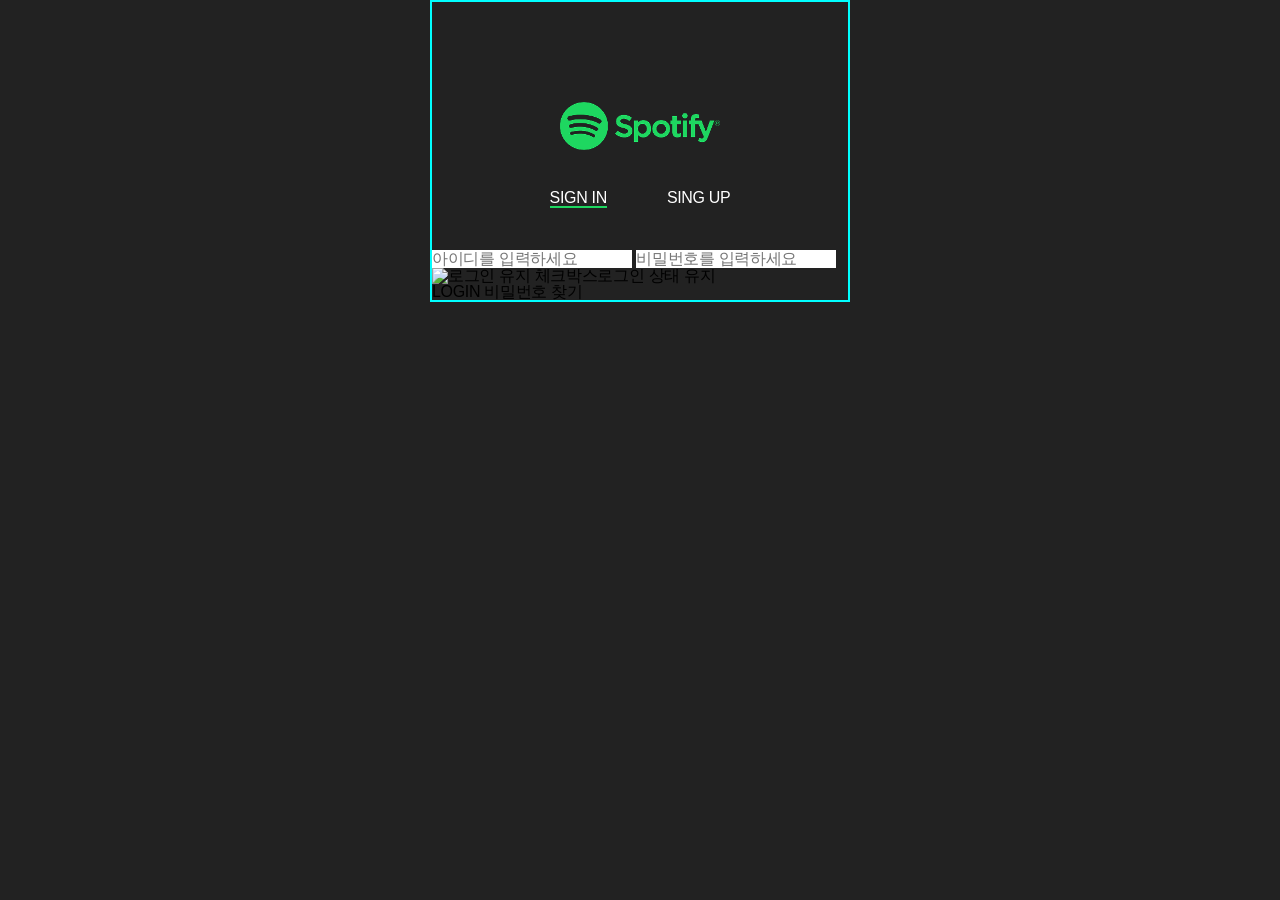
==== login.html @ 050ac00e "스포티파이 로그인, 가입, HTML 완성, CSS중간단계" ====
<!DOCTYPE html>
<html lang="ko">
<head>
    <meta charset="UTF-8">
    <meta name="viewport" content="width=device-width, initial-scale=1.0">
    <meta name="keywords" content="">
    <meta name="description" content="">
    <title>login | spotify</title> <!-- 현재페이지명 | 사이트명 -->
    <link rel="shortcut icon" href="./images/favicon.jpg" type="image/x-icon">
    <link rel="stylesheet" href="./styles/reset.css">
    <link rel="stylesheet" href="./styles/login.css">
    <script src="./scripts/login.js" defer></script>
</head>
<body>
    <div id="wrap">
        <main>
            <h1><a href="./index.html"><img src="./images/LOGO.png" alt="spotify"></a></h1>
            <div class="tab_menu">
                <a href="./login.html" class="active sign_in">SIGN IN</a>
                <a href="./join.html" class="sign_up">SING UP</a>
            </div>
            <form action="#" method="post" name="login_frm"> <!-- form :post 보안이 필요한 폼 서버 -->
                <div class="id_pw_g"><!-- 로그인을 위한 입력그룹 뜻 fieldset = div -->
                    <input type="text" name="user_id" id ="user_id" placeholder="아이디를 입력하세요" autocomplete="on">
                    <!-- (위) test 한 줄 글자 입력 칸(아이디, 이름, 닉네임, 주소, 추천인, 주민등록번호앞 등) -->
                    <input type="password" name="user_pw" id ="user_pw" placeholder="비밀번호를 입력하세요">
                    <!-- (위) password 보안 글자 입력칸(비밀번호, 비번재입력, 주민뒷자리, 게시판비밀글, 등) -->
                </div>
                <div class="login_y_g"><!-- 로그인 유지 체크 박스 -->
                    <button type="button"><img src="#" alt="로그인 유지 체크박스">로그인 상태 유지</button>
                </div>
                <div class="btn_search_g"><!-- 로그인 버튼, 비밀번호 찾기 -->
                    <button type="button" id="iogin_btn">LOGIN</button>
                    <!-- (위)type=button (범용(모든기능 가능), 자바스크립트 추처리로 모든 기능 가능) -->
                    <a href="#" class="search_pw">비밀번호 찾기</a>
                </div>
            </form>
        </main>
    </div>
</body>
</html>
---- styles/login.css ----
/* login.css */
body {background-color: #222;}
#wrap {
    border:2px solid aqua;
    width: 420px;
    margin: 0 auto;
    padding-top: 100px;
}
#wrap main {}
/* ------------------------------------로고, 탭메뉴 */
#wrap main h1 {
    width: 160px; height: 44px;
    margin:0 auto;
}
#wrap main h1 img {width: 100%;}
#wrap main .tab_menu {
    display: flex; flex-flow: row nowrap;
    justify-content: center;
    gap:60px;
    padding: 20px 0 42px 0;
    margin-top: 24px;
}
#wrap main .tab_menu .active {
    border-bottom: 2px solid #1ED760;
}
#wrap main .tab_menu .sign_in {}
#wrap main .tab_menu .sign_up {}
#wrap main .tab_menu *{color:#fff;}
/* -------------------------------------로그인 양식 */
#wrap form {}
#wrap form .id_pw_g {}
#wrap form .id_pw_g #user_id {}
#wrap form .id_pw_g #user_pw {}
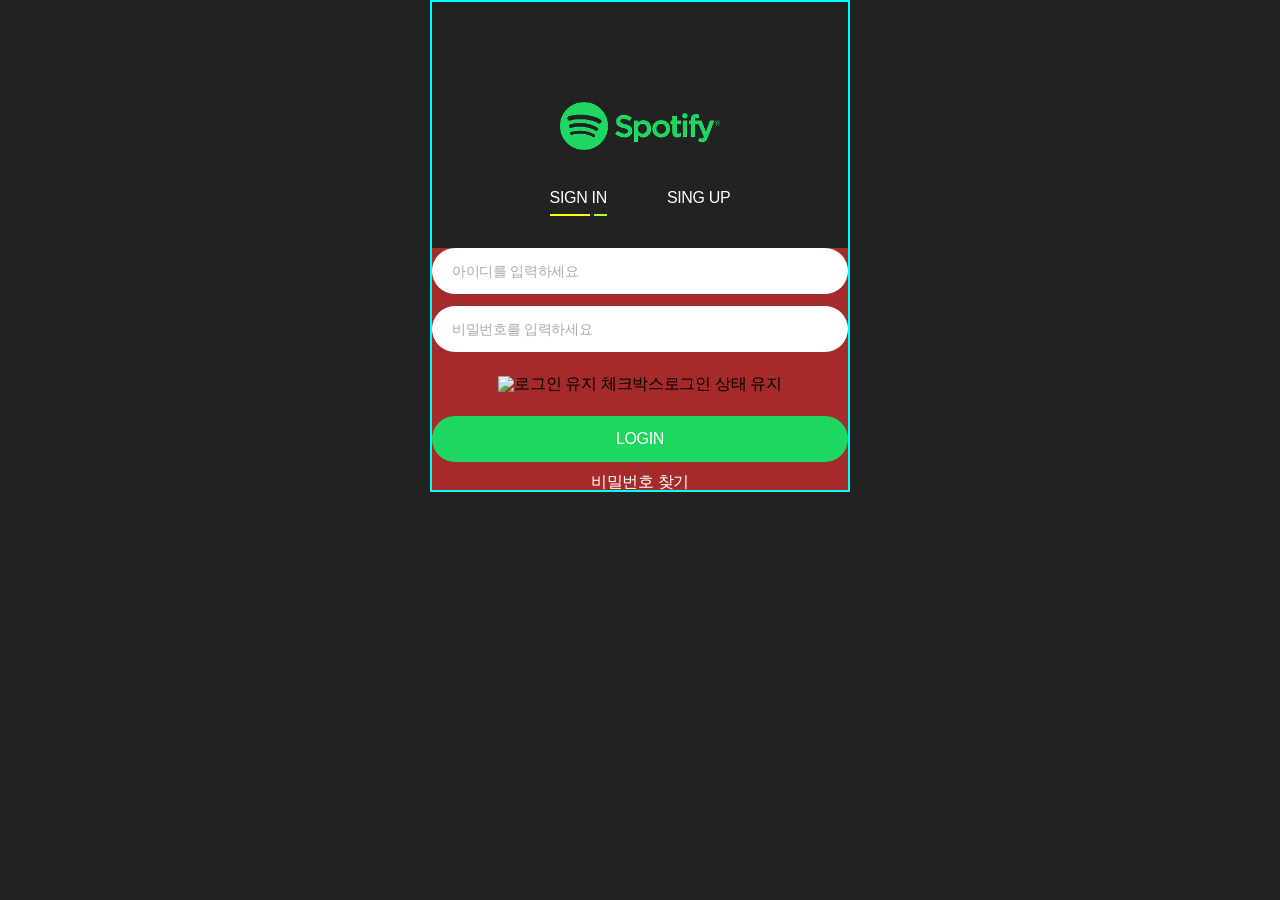
==== commit 351c797f: "spotify" ====
--- a/login.html
+++ b/login.html
@@ -30,7 +30,7 @@
                     <button type="button"><img src="#" alt="로그인 유지 체크박스">로그인 상태 유지</button>
                 </div>
                 <div class="btn_search_g"><!-- 로그인 버튼, 비밀번호 찾기 -->
-                    <button type="button" id="iogin_btn">LOGIN</button>
+                    <button type="button" id="login_btn">LOGIN</button>
                     <!-- (위)type=button (범용(모든기능 가능), 자바스크립트 추처리로 모든 기능 가능) -->
                     <a href="#" class="search_pw">비밀번호 찾기</a>
                 </div>
--- a/styles/login.css
+++ b/styles/login.css
@@ -20,14 +20,53 @@
     padding: 20px 0 42px 0;
     margin-top: 24px;
 }
-#wrap main .tab_menu .active {
-    border-bottom: 2px solid #1ED760;
+#wrap main .tab_menu .active {position: relative;}
+
+#wrap main .tab_menu .active::after {
+    content:''; display: block;
+    width:40px; height: 2px;
+    background-color: yellow;
+    position: absolute; left:0; bottom: -10px;
+
 }
+#wrap main .tab_menu .active::before {
+    content:''; display: block;
+    width: 13px; height: 2px;
+    background-color: greenyellow;
+    position: absolute; right: 0; bottom: -10px;
+}
+    /* border-bottom: 10px solid #1ED760; */
+
+/* 활성화 디자인 시 요소의 크기와 관계없이 다양한 크기와 위치 디자인을 하고 싶을 때 border속성으 무조건 요소의 크기와 동일하게 만들어지므로 다른 방법을 사용해야 한다. */
 #wrap main .tab_menu .sign_in {}
 #wrap main .tab_menu .sign_up {}
 #wrap main .tab_menu *{color:#fff;}
 /* -------------------------------------로그인 양식 */
-#wrap form {}
-#wrap form .id_pw_g {}
-#wrap form .id_pw_g #user_id {}
-#wrap form .id_pw_g #user_pw {}+/* 태그[속성=값] 속성선택자 */
+form[name^=login] {
+    background-color: brown;
+    display:flex; flex-flow:column nowrap;
+    gap:24px;
+}
+#wrap main form .id_pw_g {}
+#wrap main form .id_pw_g .user_id {}
+#wrap main form .id_pw_g .user_pw {}
+form[name*=login] div[class*=g] {
+    display: flex; flex-flow: column nowrap;
+    text-align: center;
+}
+input[name^=user] {
+    width: 100%; height: 46px;
+    border-radius: 23px;
+    padding: 0 20px; margin-bottom: 12px;
+}
+input[name^=user]:nth-child(2) {margin:0;}
+input[name^=user]::placeholder{
+    font-size: 0.875em; color: #aaa;
+}
+#wrap main form div[class*=g] #login_btn {
+    color: #fff; background-color: #1ed760;
+    width: 100%; height: 46px; border-radius: 23px;
+    margin-bottom: 12px;
+}
+#wrap main form div[class*=g] .search_pw {color: #fff;}
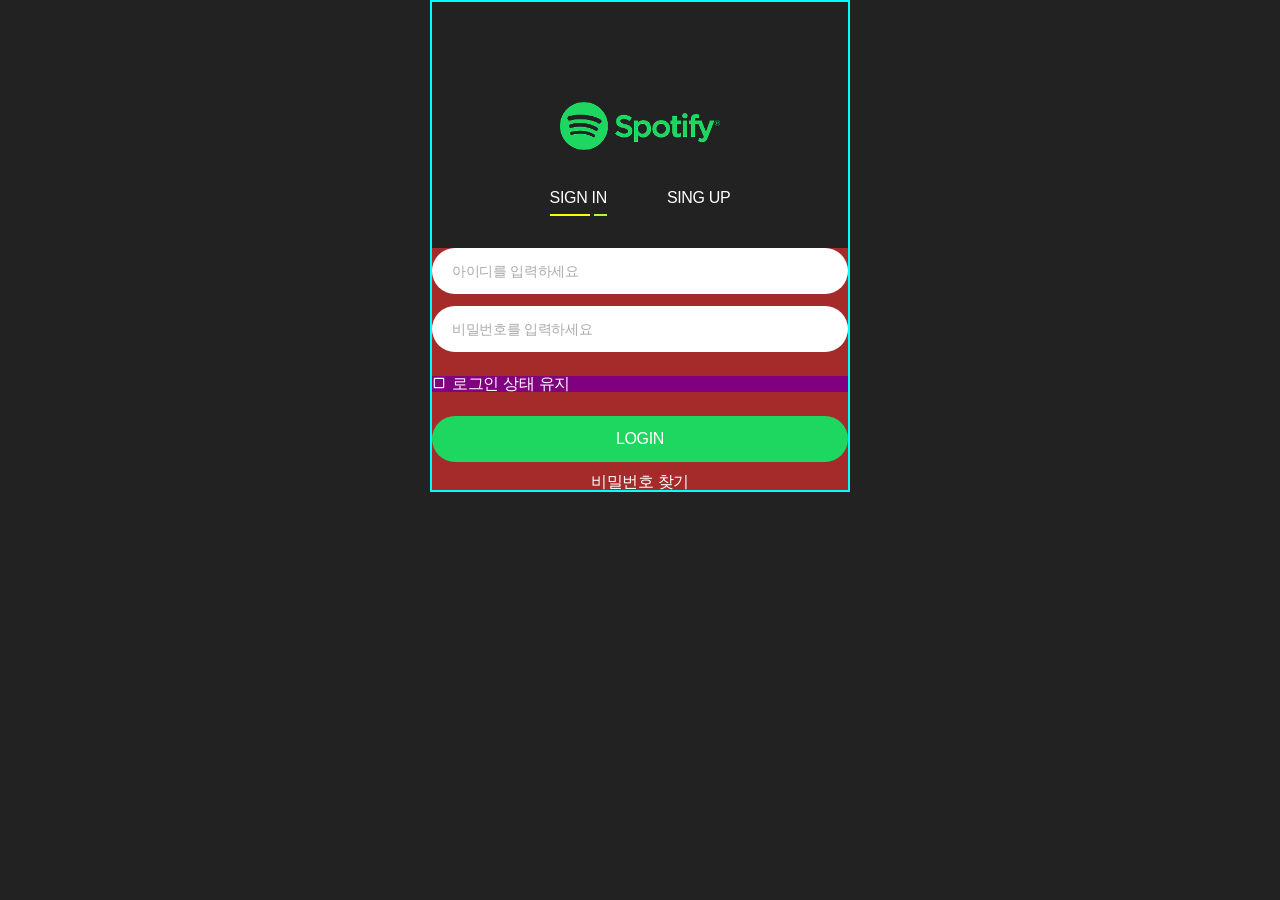
==== commit 5942fad9: "spotify 로그인 상태 유지 추가" ====
--- a/login.html
+++ b/login.html
@@ -27,7 +27,8 @@
                     <!-- (위) password 보안 글자 입력칸(비밀번호, 비번재입력, 주민뒷자리, 게시판비밀글, 등) -->
                 </div>
                 <div class="login_y_g"><!-- 로그인 유지 체크 박스 -->
-                    <button type="button"><img src="#" alt="로그인 유지 체크박스">로그인 상태 유지</button>
+                    <input type="checkbox" name="login_state_y_g" id="login_state_y">
+                    <label for="login_state_y">로그인 상태 유지</label>
                 </div>
                 <div class="btn_search_g"><!-- 로그인 버튼, 비밀번호 찾기 -->
                     <button type="button" id="login_btn">LOGIN</button>
--- a/styles/login.css
+++ b/styles/login.css
@@ -69,4 +69,24 @@
     width: 100%; height: 46px; border-radius: 23px;
     margin-bottom: 12px;
 }
-#wrap main form div[class*=g] .search_pw {color: #fff;}+#wrap main form div[class*=g] .search_pw {color: #fff;}
+/* 로그인 상태 유지 디자인 */
+#wrap main form[name^=login] .login_y_g {
+    background-color: purple;
+    display:flex; flex-flow: row nowrap !important;
+}
+#wrap main form[name^=login] .login_y_g #login_state_y {/* checkbox */
+    /* input:checkbox와 radio, select, option은 css 디자인 불가능 */
+    /* 다양한 디자인을 하기 위해선 배경 이미지로 대체해서 보여줘야함 */
+    display:none; /* 기존에 디자인 했던 체크박스는 숨기기 */
+}
+/* 체크박스의 상태가 체크되면 옆 라벨의 배경이미지를 on 상태로 변경 */
+#wrap main form[name^=login] .login_y_g #login_state_y:checked + label {
+    background-image: url(../images/checkbox_on.svg);
+}
+#wrap main form[name^=login] .login_y_g label {
+    color: #fff;
+    background-image: url(../images/checkbox_off.svg);
+    background-repeat: no-repeat;
+    padding-left: 20px;
+}
